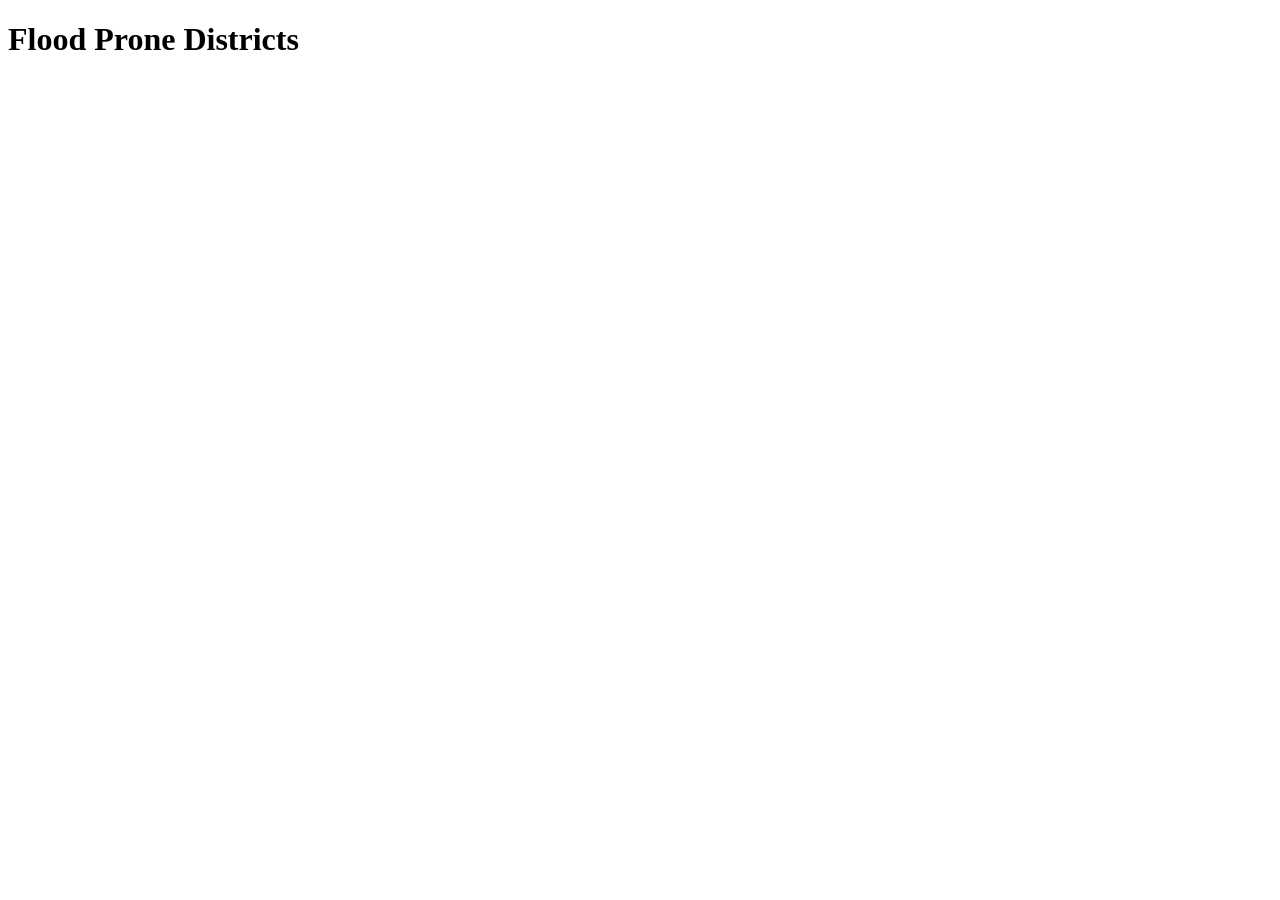
==== flood.html @ efc5501f "Add files via upload" ====
<!DOCTYPE html>
<html>
    <head>
        <title>Flood prone district</title>
        <link rel="stylesheet" href="flood.css">
        <link href="https://fonts.googleapis.com/css2?family=DM+Sans:wght@400;500;600;700&family=Lora:wght@500;600;700&display=swap" rel="stylesheet">
    </head>

    <body>
        <h1>Flood Prone Districts</h1>
        
    </body>




















</html>
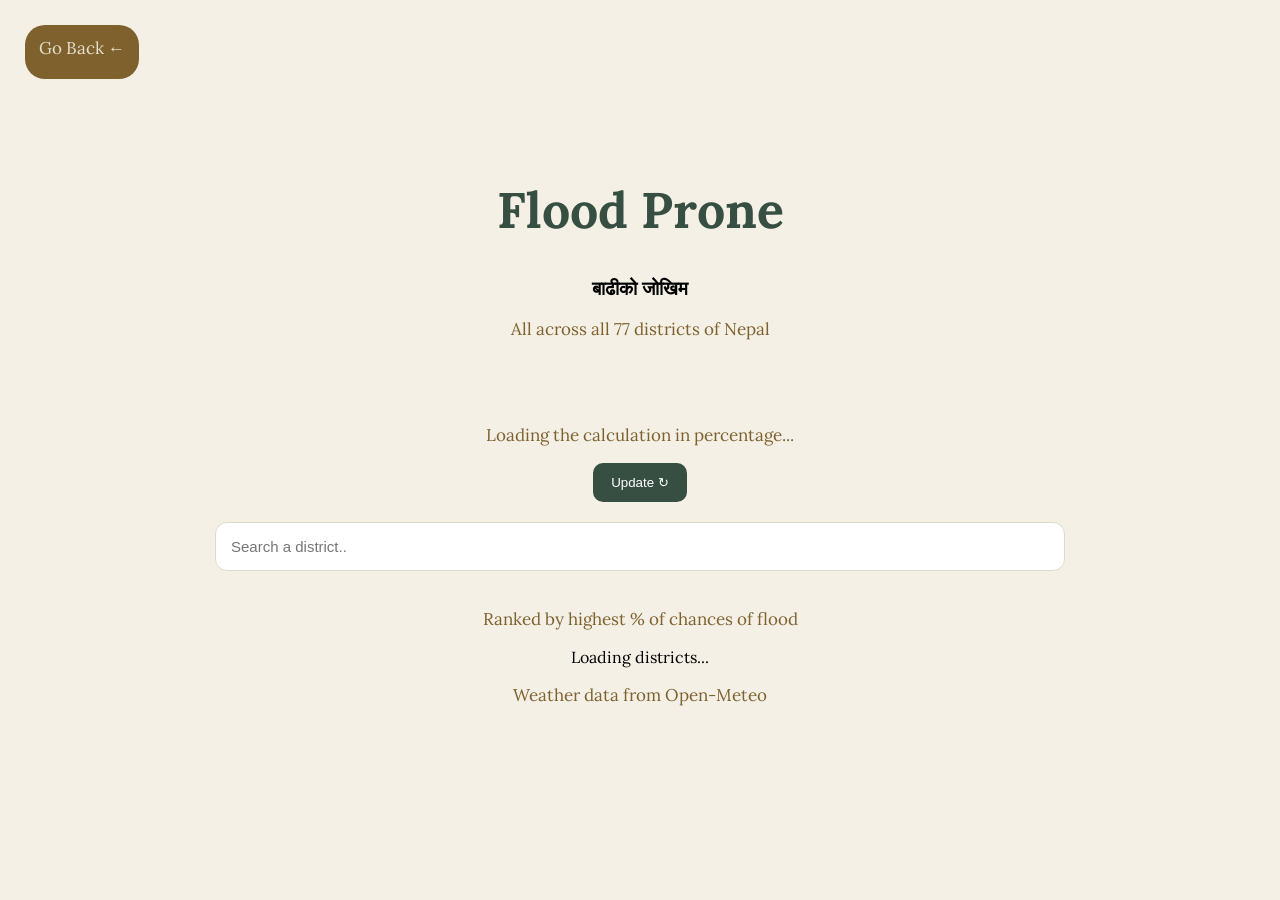
==== commit 9b309e6c: "Add files via upload" ====
--- a/flood.html
+++ b/flood.html
@@ -7,27 +7,31 @@
     </head>
 
     <body>
-        <h1>Flood Prone Districts</h1>
-        
-    </body>
+        <a href="main.html" class="goback">Go Back ←</a>
+
+        <header>
+         <h1>Flood Prone</h1>
+         <h3>बाढीको जोखिम</h3>
+         <p>All across all 77 districts of Nepal </p>
+        </header>
+
+        <main>
+            <p id="update">Loading the calculation in percentage...</p>
+            <button id="refresh">Update ↻</button>
+            <input type="text" id="search"
+            placeholder="Search a district..">
+
+            <p>Ranked by highest % of chances of flood</p>
+
+            <div id="districts">
+                Loading districts...
+            </div>
+
+            <p class="credit">Weather data from Open-Meteo</p>
+        </main>
 
 
 
-
-
-
-
-
-
-
-
-
-
-
-
-
-
-
-
-
+    <script src="flood.js"></script>
+    </body>
 </html>
--- a/flood.css
+++ b/flood.css
@@ -0,0 +1,87 @@
+body{
+    background-color:#F4F0E6;
+    text-align: center;
+    font-family:'Lora', serif;
+}
+
+h1{
+    color:#364f42;
+    font-size: 50px;
+    margin-top:70px;
+}
+h2{
+    color:#cb9744;
+    font-size:30px;
+    margin-top:-24px
+}
+
+p{
+    font-size:17px;
+    color:#7e612d
+}
+
+.goback{
+    width:90px;
+    height:30px;
+    background-color: #7e612d;
+    color:#E5E0D2;
+    font-size:17px;
+    padding:12px;
+    text-decoration: none;
+    border-radius: 20px;
+    position: absolute;
+    top:25px;
+    left:25px
+}
+
+header{
+    text-align:center;
+    padding:100px 20px 30px
+}
+
+main{
+    width:850px;
+    margin:auto;
+    padding:20px
+}
+
+button{
+    background-color: #364f42;
+    color:white;
+    border:none;
+    padding:12px 18px;
+    border-radius:10px;
+    cursor:pointer
+
+
+
+}
+
+#search{
+    width:100%;
+    box-sizing:border-box;
+    padding:15px;
+    margin:20px 0;
+    border:1px solid #D8DDCB;
+    border-radius: 12px;
+    font-size: 15px
+
+}
+
+.district{
+    background-color: #FFFCF5;
+    padding:17px;
+    margin-bottom:12px;
+    border-radius:14px;
+    border:1px solid #D8DDCB;
+
+
+}
+.districttop{
+    display: flex;
+    justify-content: space-between;
+    justify-content:space-between;
+    gap:10px
+
+}
+
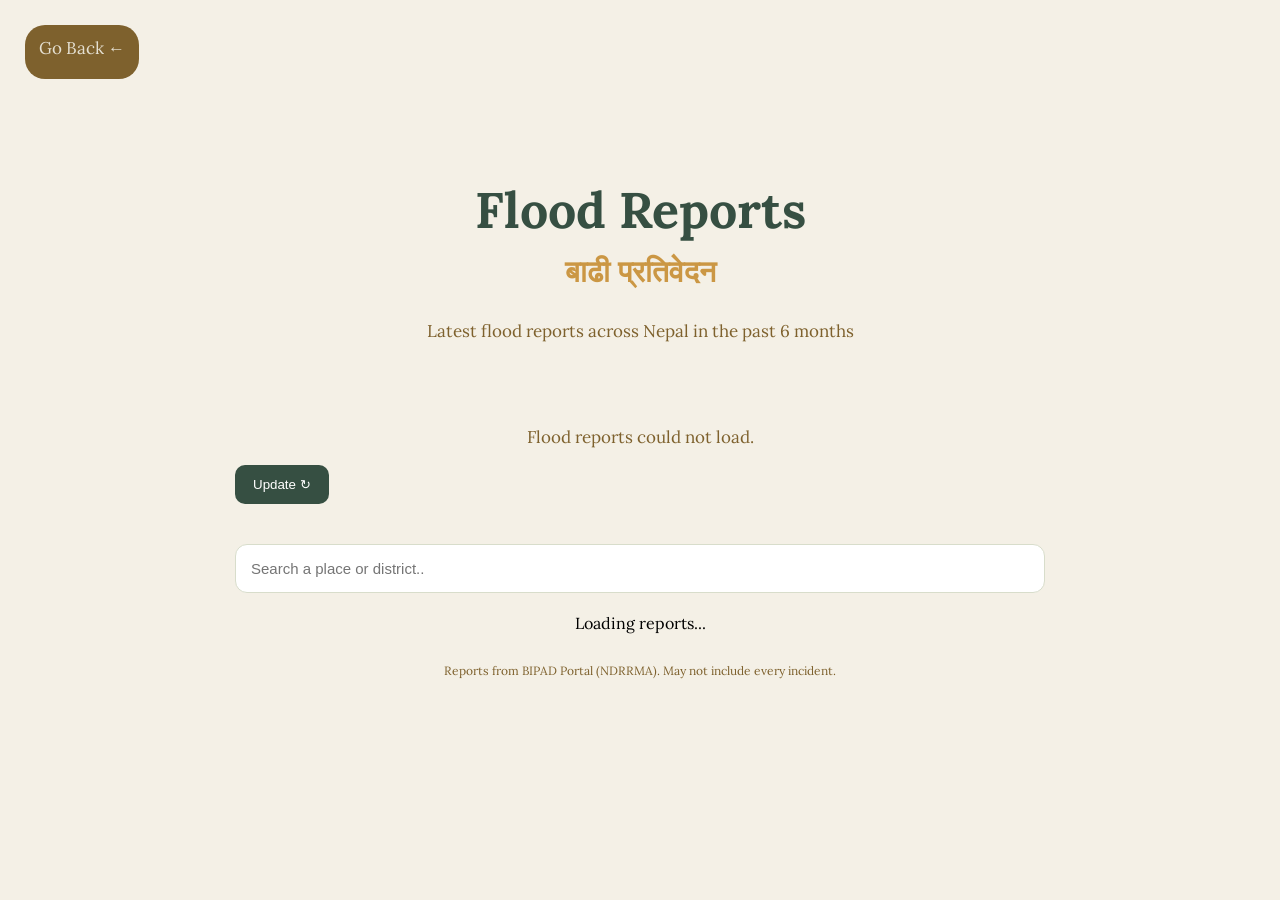
==== commit cd89b1f2: "Add files via upload" ====
--- a/flood.html
+++ b/flood.html
@@ -1,7 +1,9 @@
 <!DOCTYPE html>
 <html>
     <head>
-        <title>Flood prone district</title>
+        <meta charset="UTF-8">
+        <meta name="viewport" content="width=device-width, initial-scale=1">
+        <title>Flood reports</title>
         <link rel="stylesheet" href="flood.css">
         <link href="https://fonts.googleapis.com/css2?family=DM+Sans:wght@400;500;600;700&family=Lora:wght@500;600;700&display=swap" rel="stylesheet">
     </head>
@@ -10,27 +12,23 @@
         <a href="main.html" class="goback">Go Back ←</a>
 
         <header>
-         <h1>Flood Prone</h1>
-         <h3>बाढीको जोखिम</h3>
-         <p>All across all 77 districts of Nepal </p>
+         <h1>Flood Reports</h1>
+         <h3>बाढी प्रतिवेदन</h3>
+         <p>Latest flood reports across Nepal in the past 6 months</p>
         </header>
 
         <main>
-            <p id="update">Loading the calculation in percentage...</p>
+            <p id="update">Loading flood reports...</p>
             <button id="refresh">Update ↻</button>
             <input type="text" id="search"
-            placeholder="Search a district..">
-
-            <p>Ranked by highest % of chances of flood</p>
+            placeholder="Search a place or district..">
 
             <div id="districts">
-                Loading districts...
+                Loading reports...
             </div>
 
-            <p class="credit">Weather data from Open-Meteo</p>
+            <p class="credit">Reports from BIPAD Portal (NDRRMA). May not include every incident.</p>
         </main>
-
-
 
     <script src="flood.js"></script>
     </body>
--- a/flood.css
+++ b/flood.css
@@ -9,15 +9,16 @@
     font-size: 50px;
     margin-top:70px;
 }
-h2{
+
+h3{
     color:#cb9744;
     font-size:30px;
-    margin-top:-24px
+    margin-top:-24px;
 }
 
 p{
     font-size:17px;
-    color:#7e612d
+    color:#7e612d;
 }
 
 .goback{
@@ -31,18 +32,20 @@
     border-radius: 20px;
     position: absolute;
     top:25px;
-    left:25px
+    left:25px;
 }
 
 header{
     text-align:center;
-    padding:100px 20px 30px
+    padding:100px 20px 30px;
 }
 
 main{
-    width:850px;
+    max-width:850px;
+    width:100%;
+    box-sizing:border-box;
     margin:auto;
-    padding:20px
+    padding:20px;
 }
 
 button{
@@ -51,10 +54,7 @@
     border:none;
     padding:12px 18px;
     border-radius:10px;
-    cursor:pointer
-
-
-
+    cursor:pointer;
 }
 
 #search{
@@ -64,24 +64,96 @@
     margin:20px 0;
     border:1px solid #D8DDCB;
     border-radius: 12px;
-    font-size: 15px
+    font-size: 15px;
+}
 
+#refresh{
+    display:block;
+    margin: 0 0 20px 0;
+}
+
+.credit{
+    font-size:12px;
+    color:#7e612d;
+    margin-top:30px;
+}
+
+.weather{
+    font-size:14px;
+    color:#7e612d;
+    margin-top:6px;
 }
 
 .district{
     background-color: #FFFCF5;
-    padding:17px;
-    margin-bottom:12px;
-    border-radius:14px;
+    padding:30px 28px;
+    margin-bottom:20px;
+    border-radius:16px;
     border:1px solid #D8DDCB;
-
-
-}
-.districttop{
-    display: flex;
-    justify-content: space-between;
-    justify-content:space-between;
-    gap:10px
-
+    text-align:left;
+    box-shadow:0 2px 8px rgba(54, 79, 66, 0.08);
 }
 
+.districttop{
+    display:flex;
+    justify-content:space-between;
+    align-items:baseline;
+    gap:10px;
+}
+
+.districtname{
+    font-size:28px;
+    font-weight:700;
+    color:#364f42;
+}
+
+.reportdate{
+    font-size:14px;
+    color:#7e612d;
+}
+
+.place{
+    font-size:17px;
+    color:#cb9744;
+    margin-top:6px;
+    padding-bottom:16px;
+    border-bottom:1px solid #D8DDCB;
+}
+
+.stats{
+    margin-top:12px;
+}
+
+.stat{
+    display:flex;
+    justify-content:space-between;
+    align-items:center;
+    padding:12px 0;
+    border-bottom:1px solid #EFEBDD;
+}
+
+.stat:last-child{
+    border-bottom:none;
+}
+
+.statlabel{
+    font-size:17px;
+    color:#7e612d;
+}
+
+.statvalue{
+    font-size:26px;
+    font-weight:700;
+}
+
+.deaths{
+    color:#9b3d2e;
+}
+
+.injured{
+    color:#cb9744;
+}
+
+.houses{
+    color:#364f42;
+}
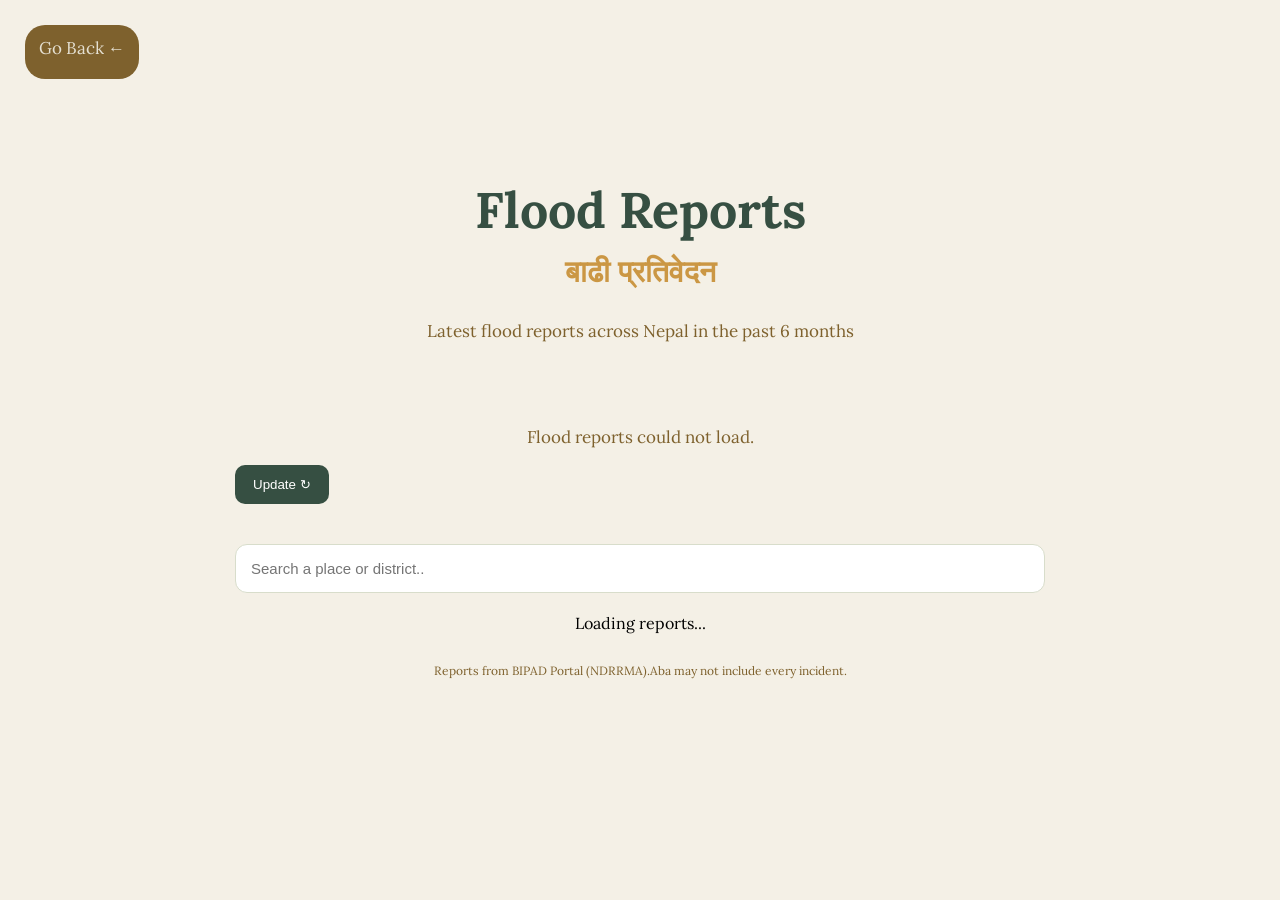
==== commit 568fee88: "Add files via upload" ====
--- a/flood.html
+++ b/flood.html
@@ -27,7 +27,7 @@
                 Loading reports...
             </div>
 
-            <p class="credit">Reports from BIPAD Portal (NDRRMA). May not include every incident.</p>
+            <p class="credit">Reports from BIPAD Portal (NDRRMA).Aba may not include every incident.</p>
         </main>
 
     <script src="flood.js"></script>
--- a/flood.css
+++ b/flood.css
@@ -1,26 +1,33 @@
+
+
+/* this is to style the main bg of the page*/
 body{
     background-color:#F4F0E6;
     text-align: center;
     font-family:'Lora', serif;
 }
 
+/* this is the heading of the page*/
 h1{
     color:#364f42;
     font-size: 50px;
     margin-top:70px;
 }
 
+/* this is for the nepali heading styling*/
 h3{
     color:#cb9744;
     font-size:30px;
     margin-top:-24px;
 }
 
+/* this is for the short despriction styling*/
 p{
     font-size:17px;
     color:#7e612d;
 }
 
+/* this is for the link to go to main page*/
 .goback{
     width:90px;
     height:30px;
@@ -35,11 +42,13 @@
     left:25px;
 }
 
+/* this is to style the header section*/
 header{
     text-align:center;
     padding:100px 20px 30px;
 }
 
+/* this is to style the main section */
 main{
     max-width:850px;
     width:100%;
@@ -48,6 +57,7 @@
     padding:20px;
 }
 
+/* this for the buttons in the page styling*/
 button{
     background-color: #364f42;
     color:white;
@@ -57,6 +67,7 @@
     cursor:pointer;
 }
 
+/* this is for the search box*/
 #search{
     width:100%;
     box-sizing:border-box;
@@ -67,6 +78,7 @@
     font-size: 15px;
 }
 
+/* this is for the txt while updating*/
 #refresh{
     display:block;
     margin: 0 0 20px 0;
@@ -78,12 +90,14 @@
     margin-top:30px;
 }
 
+/* this styles the weather info in the page*/
 .weather{
     font-size:14px;
     color:#7e612d;
     margin-top:6px;
 }
 
+/* this is to style each districts*/
 .district{
     background-color: #FFFCF5;
     padding:30px 28px;
@@ -94,6 +108,7 @@
     box-shadow:0 2px 8px rgba(54, 79, 66, 0.08);
 }
 
+/* this is to show the highlighted district*/
 .districttop{
     display:flex;
     justify-content:space-between;
@@ -101,17 +116,20 @@
     gap:10px;
 }
 
+/* this is to style the name of the district */
 .districtname{
     font-size:28px;
     font-weight:700;
     color:#364f42;
 }
 
+/* to style the date of the reposrt*/
 .reportdate{
     font-size:14px;
     color:#7e612d;
 }
 
+/* to style the place of the flooding*/
 .place{
     font-size:17px;
     color:#cb9744;
@@ -120,32 +138,45 @@
     border-bottom:1px solid #D8DDCB;
 }
 
+/* to style the container of the statistics*/
 .stats{
     margin-top:12px;
 }
 
+/* this to style indiviual of the statistic*/
 .stat{
     display:flex;
     justify-content:space-between;
     align-items:center;
     padding:12px 0;
-    border-bottom:1px solid #EFEBDD;
+    border-bottom:1px solid #EFEBDD
+
+
 }
 
+/* to style the last child of the parent*/
 .stat:last-child{
-    border-bottom:none;
+    border-bottom:none
 }
+
+
+/* this styles the name of the statistics*/
 
 .statlabel{
     font-size:17px;
-    color:#7e612d;
+    color:#7e612d
+
 }
 
+
+/* this is styles of the value of statistics*/
 .statvalue{
     font-size:26px;
-    font-weight:700;
+    font-weight:700
 }
 
+
+/* for the affected people no.s styling*/
 .deaths{
     color:#9b3d2e;
 }
@@ -154,6 +185,7 @@
     color:#cb9744;
 }
 
+/* to style no of houses affected in the flood*/
 .houses{
     color:#364f42;
 }
